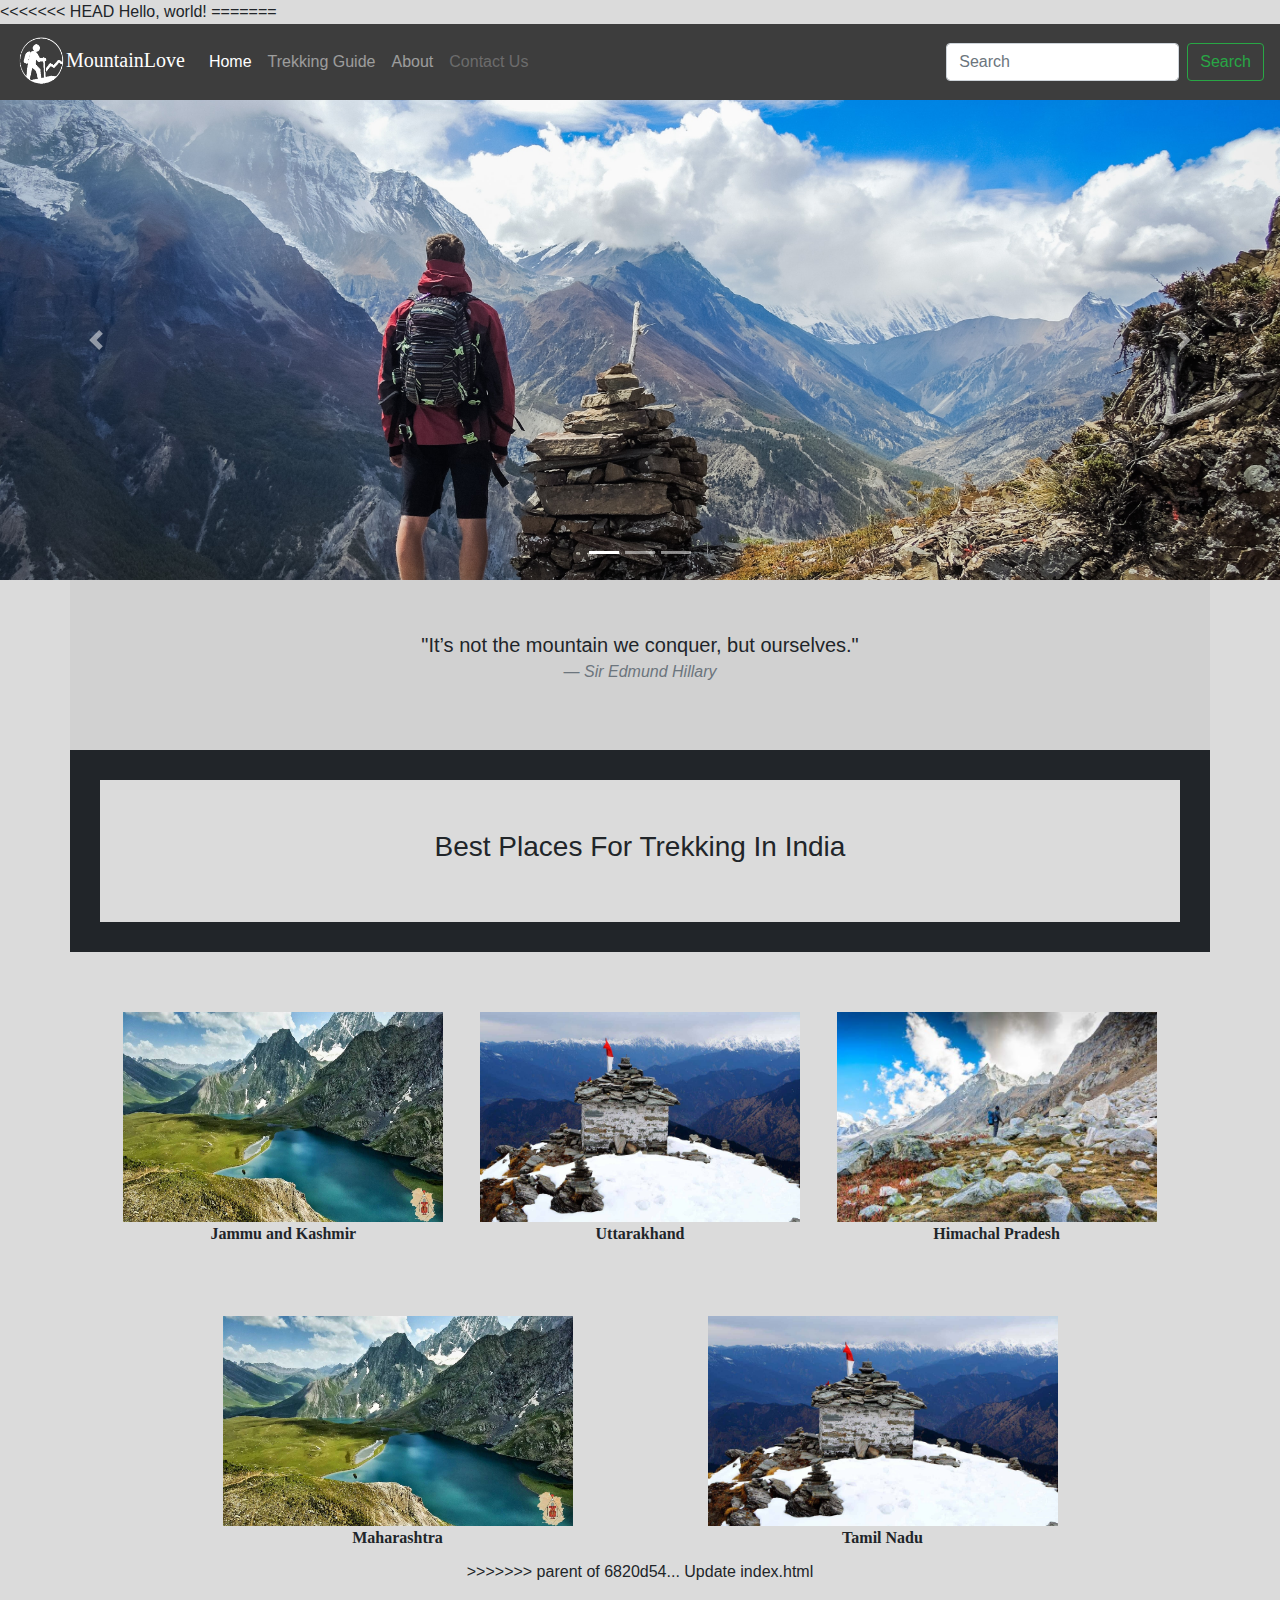
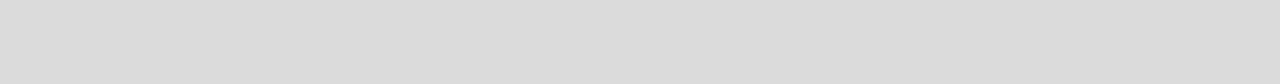
==== index.html @ 58a9938d "first commit" ====
<!DOCTYPE html>
<html>
<<<<<<< HEAD
    <head>
        <title>My Webpage</title>
    </head>
    <body>
        Hello, world!
    </body>
</html>
=======
<head>
    <title>Home</title>
    <meta charset="utf-8">
    <meta name="viewport" content="width=device-width, initial-scale=1, shrink-to-fit=no">
    <script src="https://code.jquery.com/jquery-3.3.1.slim.min.js" integrity="sha384-q8i/X+965DzO0rT7abK41JStQIAqVgRVzpbzo5smXKp4YfRvH+8abtTE1Pi6jizo" crossorigin="anonymous"></script>
    <script src="https://cdnjs.cloudflare.com/ajax/libs/popper.js/1.14.7/umd/popper.min.js" integrity="sha384-UO2eT0CpHqdSJQ6hJty5KVphtPhzWj9WO1clHTMGa3JDZwrnQq4sF86dIHNDz0W1" crossorigin="anonymous"></script>
    <script src="https://stackpath.bootstrapcdn.com/bootstrap/4.3.1/js/bootstrap.min.js" integrity="sha384-JjSmVgyd0p3pXB1rRibZUAYoIIy6OrQ6VrjIEaFf/nJGzIxFDsf4x0xIM+B07jRM" crossorigin="anonymous"></script>
    <link rel="stylesheet" href="https://stackpath.bootstrapcdn.com/bootstrap/4.3.1/css/bootstrap.min.css" integrity="sha384-ggOyR0iXCbMQv3Xipma34MD+dH/1fQ784/j6cY/iJTQUOhcWr7x9JvoRxT2MZw1T" crossorigin="anonymous">
    <style>
        body {
            background-color:#dbdbdb;
        }
        .row > div{
            padding:10px;
            text-align: center;
        }
        .container {
            padding: 50px;
            text-align:center;
        }
    </style>
</head>
<body>
<!-- Navigation bar-->
<nav class="navbar navbar-expand-lg navbar-dark" style="background-color:#3d3d3d">
  <a class="navbar-brand" href="index.html" style="font-family:Comic Sans MS">
      <img src="Untitled.png" height="50px" width="50px">MountainLove
  </a>
  <button class="navbar-toggler" type="button" data-toggle="collapse" data-target="#navbarTogglerDemo02" aria-controls="navbarTogglerDemo02" aria-expanded="false" aria-label="Toggle navigation">
    <span class="navbar-toggler-icon"></span>
  </button>

  <div class="collapse navbar-collapse" id="navbarTogglerDemo02">
    <ul class="navbar-nav mr-auto mt-2 mt-lg-0">
      <li class="nav-item active">
        <a class="nav-link" href="index.html">Home <span class="sr-only">(current)</span></a>
      </li>
      <li class="nav-item">
        <a class="nav-link" href="Trekkingguide.html">Trekking Guide</a>
      </li>
      <li class="nav-item">
        <a class="nav-link" href="#">About</a>
      </li>
      <li class="nav-item">
        <a class="nav-link disabled" href="#" tabindex="-1" aria-disabled="true">Contact Us</a>
      </li>
    </ul>
    <form class="form-inline my-2 my-lg-0">
      <input class="form-control mr-sm-2" type="search" placeholder="Search">
      <button class="btn btn-outline-success my-2 my-sm-0" type="submit">Search</button>
    </form>
  </div>
</nav>
<div id="carouselExampleIndicators" class="carousel slide carousel-fade" data-ride="carousel">
  <ol class="carousel-indicators">
    <li data-target="#carouselExampleIndicators" data-slide-to="0" class="active"></li>
    <li data-target="#carouselExampleIndicators" data-slide-to="1"></li>
    <li data-target="#carouselExampleIndicators" data-slide-to="2"></li>
  </ol>
  <div class="carousel-inner">
    <div class="carousel-item active">
      <img src="home2.jpg" class="d-block w-100" alt="...">
    </div>
    <div class="carousel-item">
      <img src="home3.jpg" class="d-block w-100" alt="...">
    </div>
    <div class="carousel-item">
      <img src="home1.jpg" class="d-block w-100" alt="...">
    </div>
  </div>
  <a class="carousel-control-prev" href="#carouselExampleIndicators" role="button" data-slide="prev">
    <span class="carousel-control-prev-icon" aria-hidden="true"></span>
    <span class="sr-only">Previous</span>
  </a>
  <a class="carousel-control-next" href="#carouselExampleIndicators" role="button" data-slide="next">
    <span class="carousel-control-next-icon" aria-hidden="true"></span>
    <span class="sr-only">Next</span>
  </a>
</div>
<div class="container" style="background-color:#d1d1d1">
<blockquote class="blockquote text-center">
  <p class="mb-0">"It’s not the mountain we conquer, but ourselves."</p>
  <footer class="blockquote-footer"><cite title="Source Title">Sir Edmund Hillary</cite></footer>
</blockquote>
</div>
<div class="container" style="border:30px solid">
  <h3>Best Places For Trekking In India</h3>
</div>
<div class="container">
  <div class="row">
    <div class="col-lg-4 col-sm-12">
      <img src="jk.jpg" width="320px" height="210px">
      <div style="font-family:Comic Sans MS; font-weight:bold">Jammu and Kashmir</div>
    </div>
    <div class="col-lg-4 col-sm-12">
      <img src="utt1.jpg" width="320px" height="210px">
      <div style="font-family:Comic Sans MS; font-weight:bold">Uttarakhand</div>
    </div>
    <div class="col-lg-4 col-sm-12">
      <img src="hp.jpg" width="320px" height="210px">
      <div style="font-family:Comic Sans MS; font-weight:bold">Himachal Pradesh</div>
    </div>
  </div>
<div>
<div class="container" >
  <div class="row">
    <div class="col-lg-6 col-sm-12" >
      <img src="jk.jpg" width="350px" height="210px">
      <div style="font-family:Comic Sans MS; font-weight:bold">Maharashtra</div>
    </div>
    <div class="col-lg-6 col-sm-12">
      <img src="utt1.jpg" width="350px" height="210px">
      <div style="font-family:Comic Sans MS; font-weight:bold">Tamil Nadu</div>
    </div>
  </div>
<div>
</div>

</body>
</html>
>>>>>>> parent of 6820d54... Update index.html
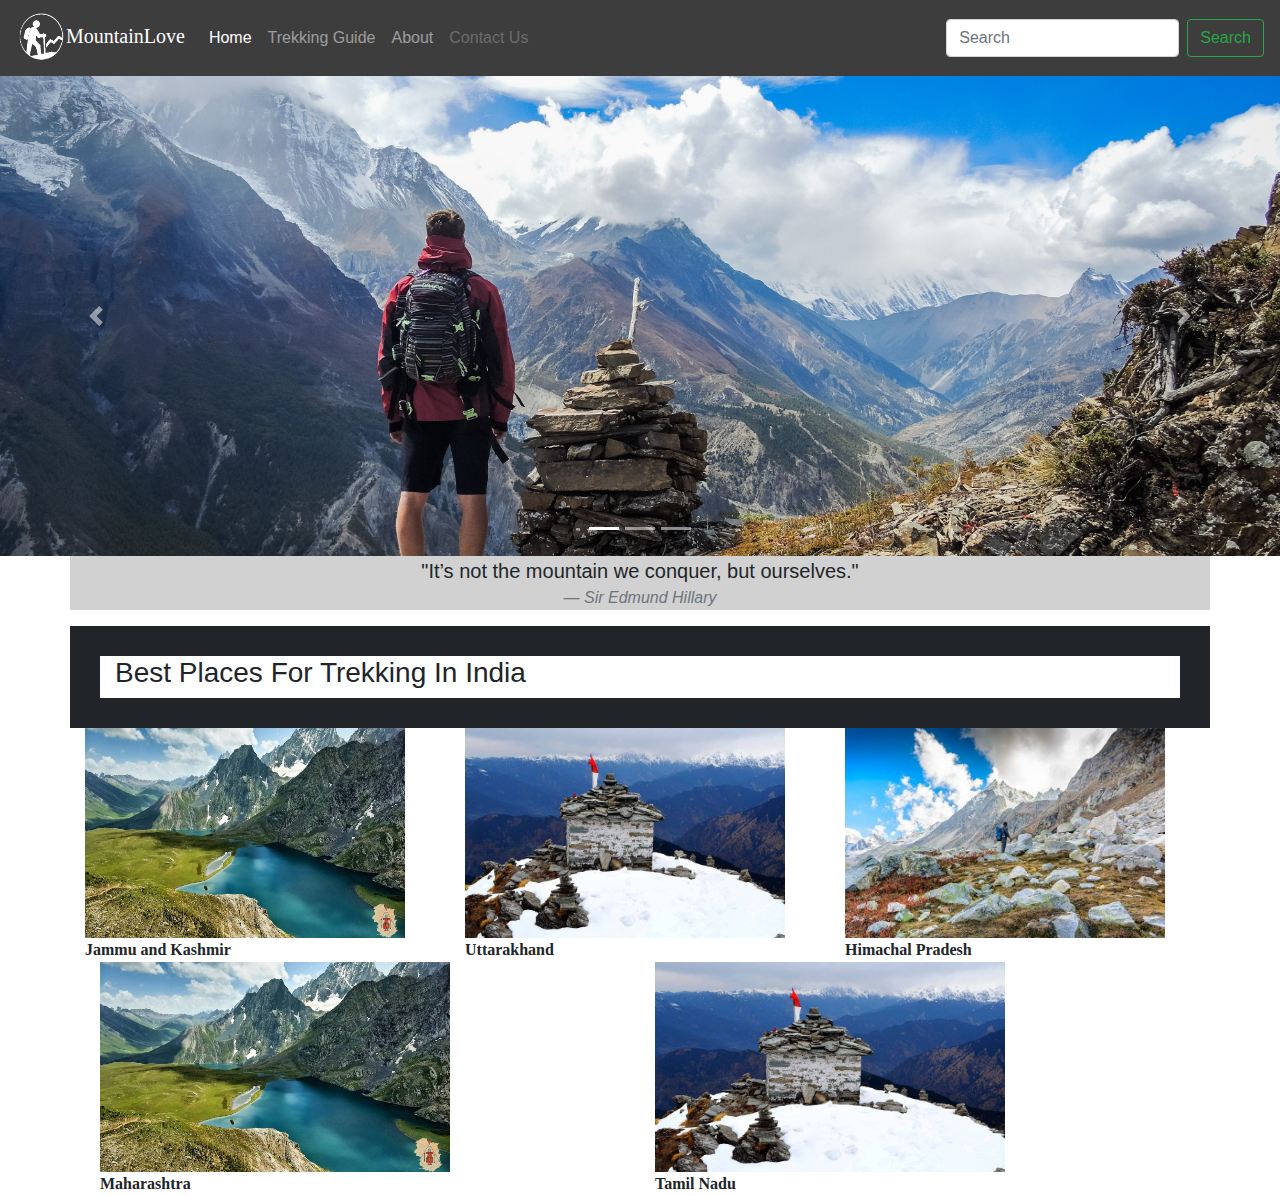
==== commit 4b79f4ee: "change in index and trekking guide file" ====
--- a/index.html
+++ b/index.html
@@ -1,14 +1,5 @@
 <!DOCTYPE html>
 <html>
-<<<<<<< HEAD
-    <head>
-        <title>My Webpage</title>
-    </head>
-    <body>
-        Hello, world!
-    </body>
-</html>
-=======
 <head>
     <title>Home</title>
     <meta charset="utf-8">
@@ -16,20 +7,8 @@
     <script src="https://code.jquery.com/jquery-3.3.1.slim.min.js" integrity="sha384-q8i/X+965DzO0rT7abK41JStQIAqVgRVzpbzo5smXKp4YfRvH+8abtTE1Pi6jizo" crossorigin="anonymous"></script>
     <script src="https://cdnjs.cloudflare.com/ajax/libs/popper.js/1.14.7/umd/popper.min.js" integrity="sha384-UO2eT0CpHqdSJQ6hJty5KVphtPhzWj9WO1clHTMGa3JDZwrnQq4sF86dIHNDz0W1" crossorigin="anonymous"></script>
     <script src="https://stackpath.bootstrapcdn.com/bootstrap/4.3.1/js/bootstrap.min.js" integrity="sha384-JjSmVgyd0p3pXB1rRibZUAYoIIy6OrQ6VrjIEaFf/nJGzIxFDsf4x0xIM+B07jRM" crossorigin="anonymous"></script>
-    <link rel="stylesheet" href="https://stackpath.bootstrapcdn.com/bootstrap/4.3.1/css/bootstrap.min.css" integrity="sha384-ggOyR0iXCbMQv3Xipma34MD+dH/1fQ784/j6cY/iJTQUOhcWr7x9JvoRxT2MZw1T" crossorigin="anonymous">
-    <style>
-        body {
-            background-color:#dbdbdb;
-        }
-        .row > div{
-            padding:10px;
-            text-align: center;
-        }
-        .container {
-            padding: 50px;
-            text-align:center;
-        }
-    </style>
+  <link rel="stylesheet" href="https://stackpath.bootstrapcdn.com/bootstrap/4.3.1/css/bootstrap.min.css" integrity="sha384-ggOyR0iXCbMQv3Xipma34MD+dH/1fQ784/j6cY/iJTQUOhcWr7x9JvoRxT2MZw1T" crossorigin="anonymous">
+    <link rel="stylesheet" href="styles1.css">
 </head>
 <body>
 <!-- Navigation bar-->
@@ -124,9 +103,8 @@
       <div style="font-family:Comic Sans MS; font-weight:bold">Tamil Nadu</div>
     </div>
   </div>
-<div>
 </div>
 
 </body>
 </html>
->>>>>>> parent of 6820d54... Update index.html
+
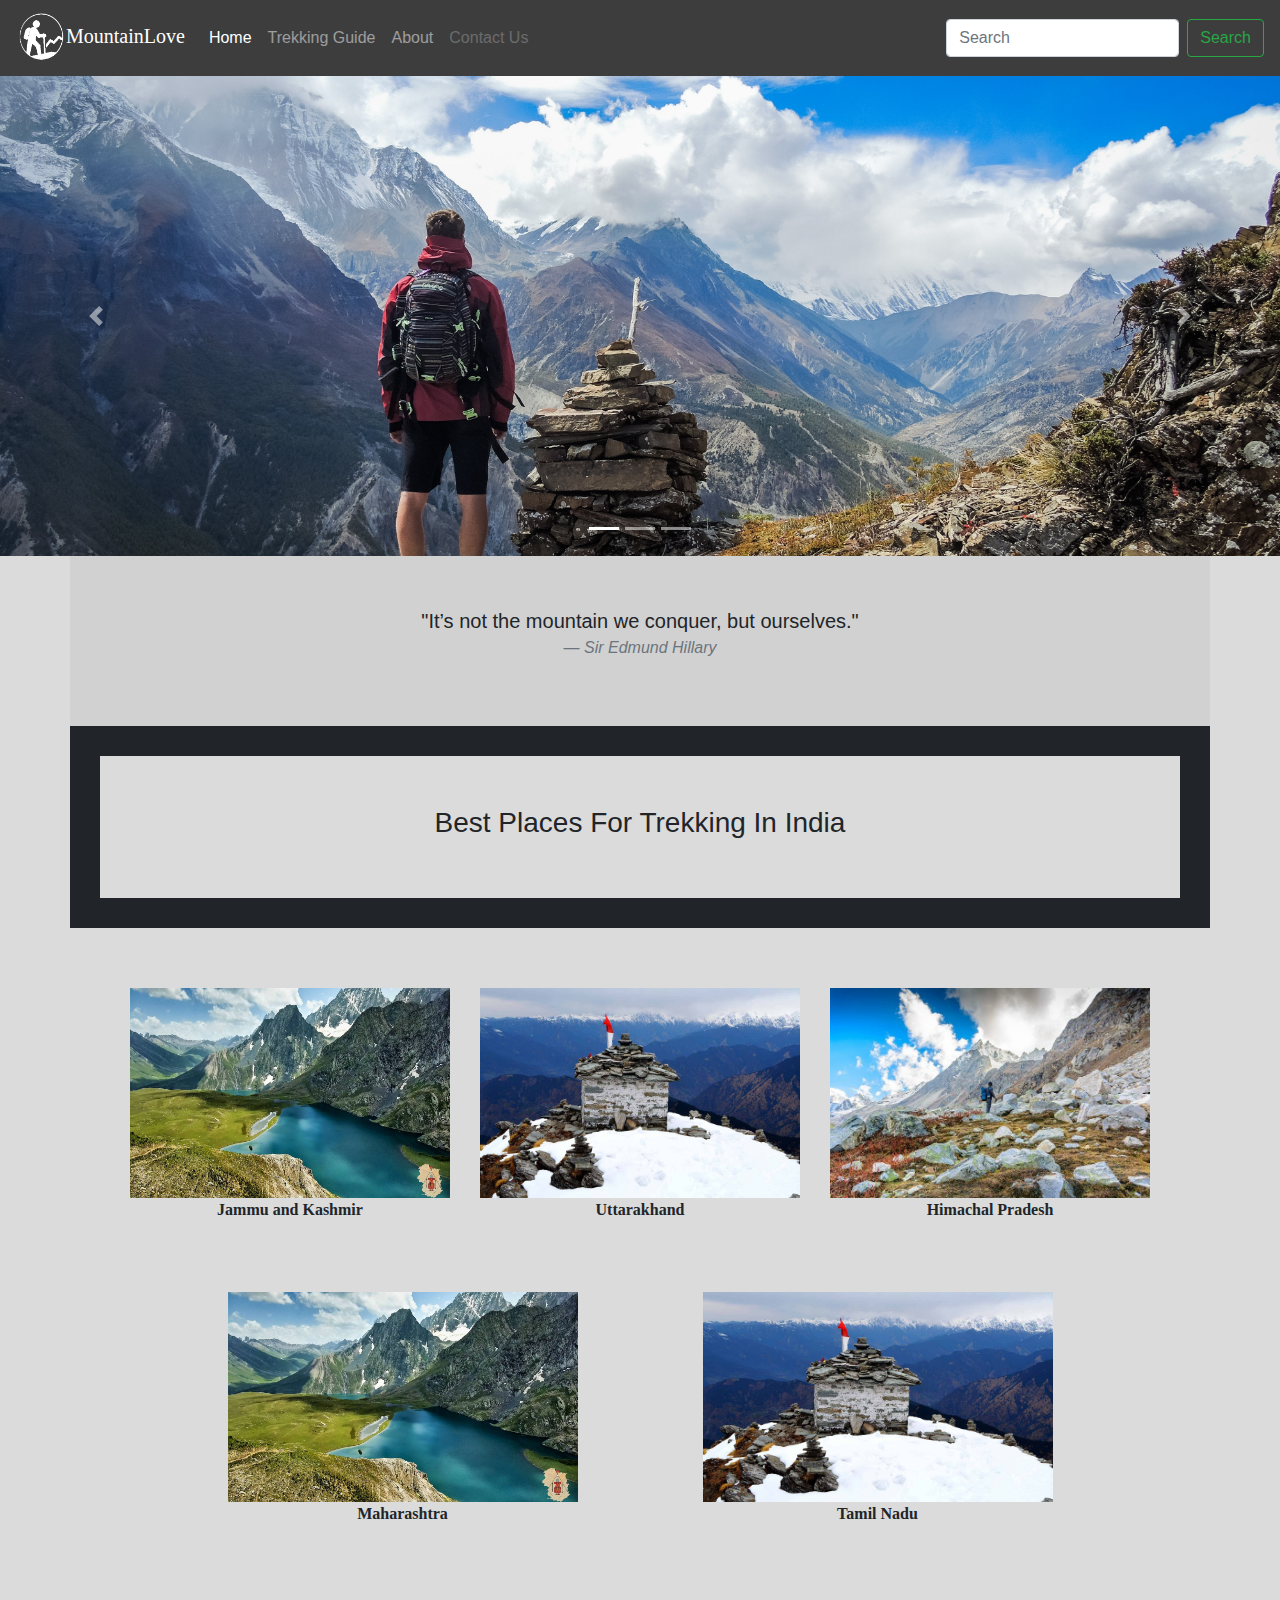
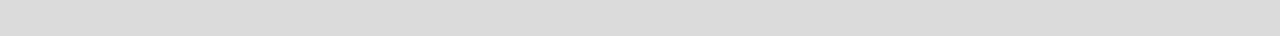
==== commit 8ae60194: "expected final commit" ====
--- a/index.html
+++ b/index.html
@@ -7,12 +7,19 @@
     <script src="https://code.jquery.com/jquery-3.3.1.slim.min.js" integrity="sha384-q8i/X+965DzO0rT7abK41JStQIAqVgRVzpbzo5smXKp4YfRvH+8abtTE1Pi6jizo" crossorigin="anonymous"></script>
     <script src="https://cdnjs.cloudflare.com/ajax/libs/popper.js/1.14.7/umd/popper.min.js" integrity="sha384-UO2eT0CpHqdSJQ6hJty5KVphtPhzWj9WO1clHTMGa3JDZwrnQq4sF86dIHNDz0W1" crossorigin="anonymous"></script>
     <script src="https://stackpath.bootstrapcdn.com/bootstrap/4.3.1/js/bootstrap.min.js" integrity="sha384-JjSmVgyd0p3pXB1rRibZUAYoIIy6OrQ6VrjIEaFf/nJGzIxFDsf4x0xIM+B07jRM" crossorigin="anonymous"></script>
-  <link rel="stylesheet" href="https://stackpath.bootstrapcdn.com/bootstrap/4.3.1/css/bootstrap.min.css" integrity="sha384-ggOyR0iXCbMQv3Xipma34MD+dH/1fQ784/j6cY/iJTQUOhcWr7x9JvoRxT2MZw1T" crossorigin="anonymous">
+    <link rel="stylesheet" href="https://stackpath.bootstrapcdn.com/bootstrap/4.3.1/css/bootstrap.min.css" integrity="sha384-ggOyR0iXCbMQv3Xipma34MD+dH/1fQ784/j6cY/iJTQUOhcWr7x9JvoRxT2MZw1T" crossorigin="anonymous">
     <link rel="stylesheet" href="styles1.css">
+    <style>
+      @media print{
+            #noprint{
+              display:none;
+            }
+      }
+    </style>
 </head>
 <body>
 <!-- Navigation bar-->
-<nav class="navbar navbar-expand-lg navbar-dark" style="background-color:#3d3d3d">
+<nav id="noprint" class="navbar navbar-expand-lg navbar-dark" style="background-color:#3d3d3d">
   <a class="navbar-brand" href="index.html" style="font-family:Comic Sans MS">
       <img src="Untitled.png" height="50px" width="50px">MountainLove
   </a>
@@ -29,10 +36,10 @@
         <a class="nav-link" href="Trekkingguide.html">Trekking Guide</a>
       </li>
       <li class="nav-item">
-        <a class="nav-link" href="#">About</a>
+        <a class="nav-link" href="about.html">About</a>
       </li>
       <li class="nav-item">
-        <a class="nav-link disabled" href="#" tabindex="-1" aria-disabled="true">Contact Us</a>
+        <a class="nav-link disabled" href="contact.html" tabindex="-1" aria-disabled="true">Contact Us</a>
       </li>
     </ul>
     <form class="form-inline my-2 my-lg-0">
--- a/styles1.css
+++ b/styles1.css
@@ -0,0 +1,15 @@
+div .row {
+  padding: 10px;
+  text-align: center;
+}
+
+body {
+  background-color: #dbdbdb;
+}
+
+.container {
+  padding: 50px;
+  text-align: center;
+}
+
+/*# sourceMappingURL=styles1.css.map */
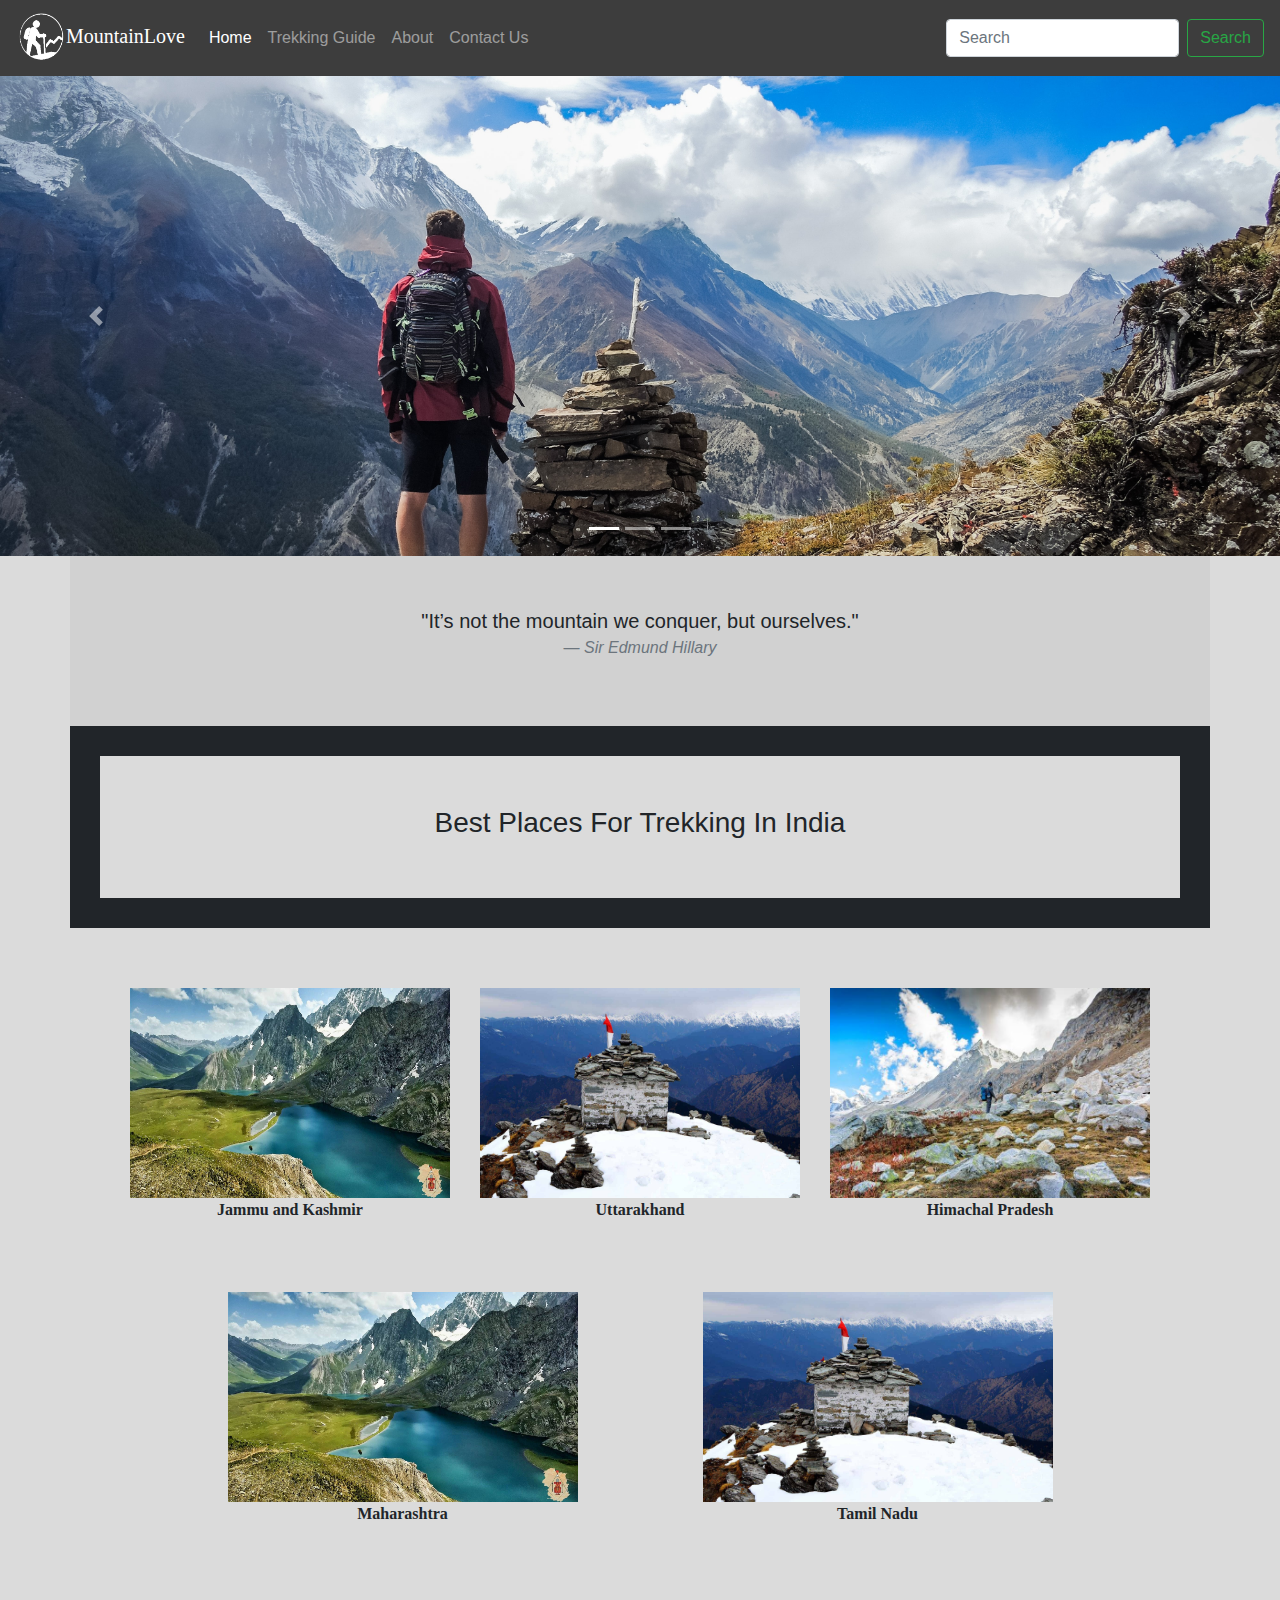
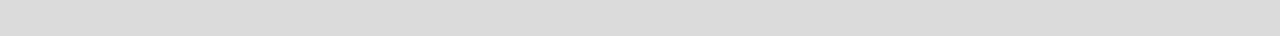
==== commit 3d1a6286: "expected s final commit" ====
--- a/index.html
+++ b/index.html
@@ -39,7 +39,10 @@
         <a class="nav-link" href="about.html">About</a>
       </li>
       <li class="nav-item">
-        <a class="nav-link disabled" href="contact.html" tabindex="-1" aria-disabled="true">Contact Us</a>
+        <a class="nav-link" href="contact.html">Contact Us</a>
+      </li>
+      <li class="nav-item">
+        <a class="nav-link disabled" href="contact.html" tabindex="-1" aria-disabled="true"></a>
       </li>
     </ul>
     <form class="form-inline my-2 my-lg-0">
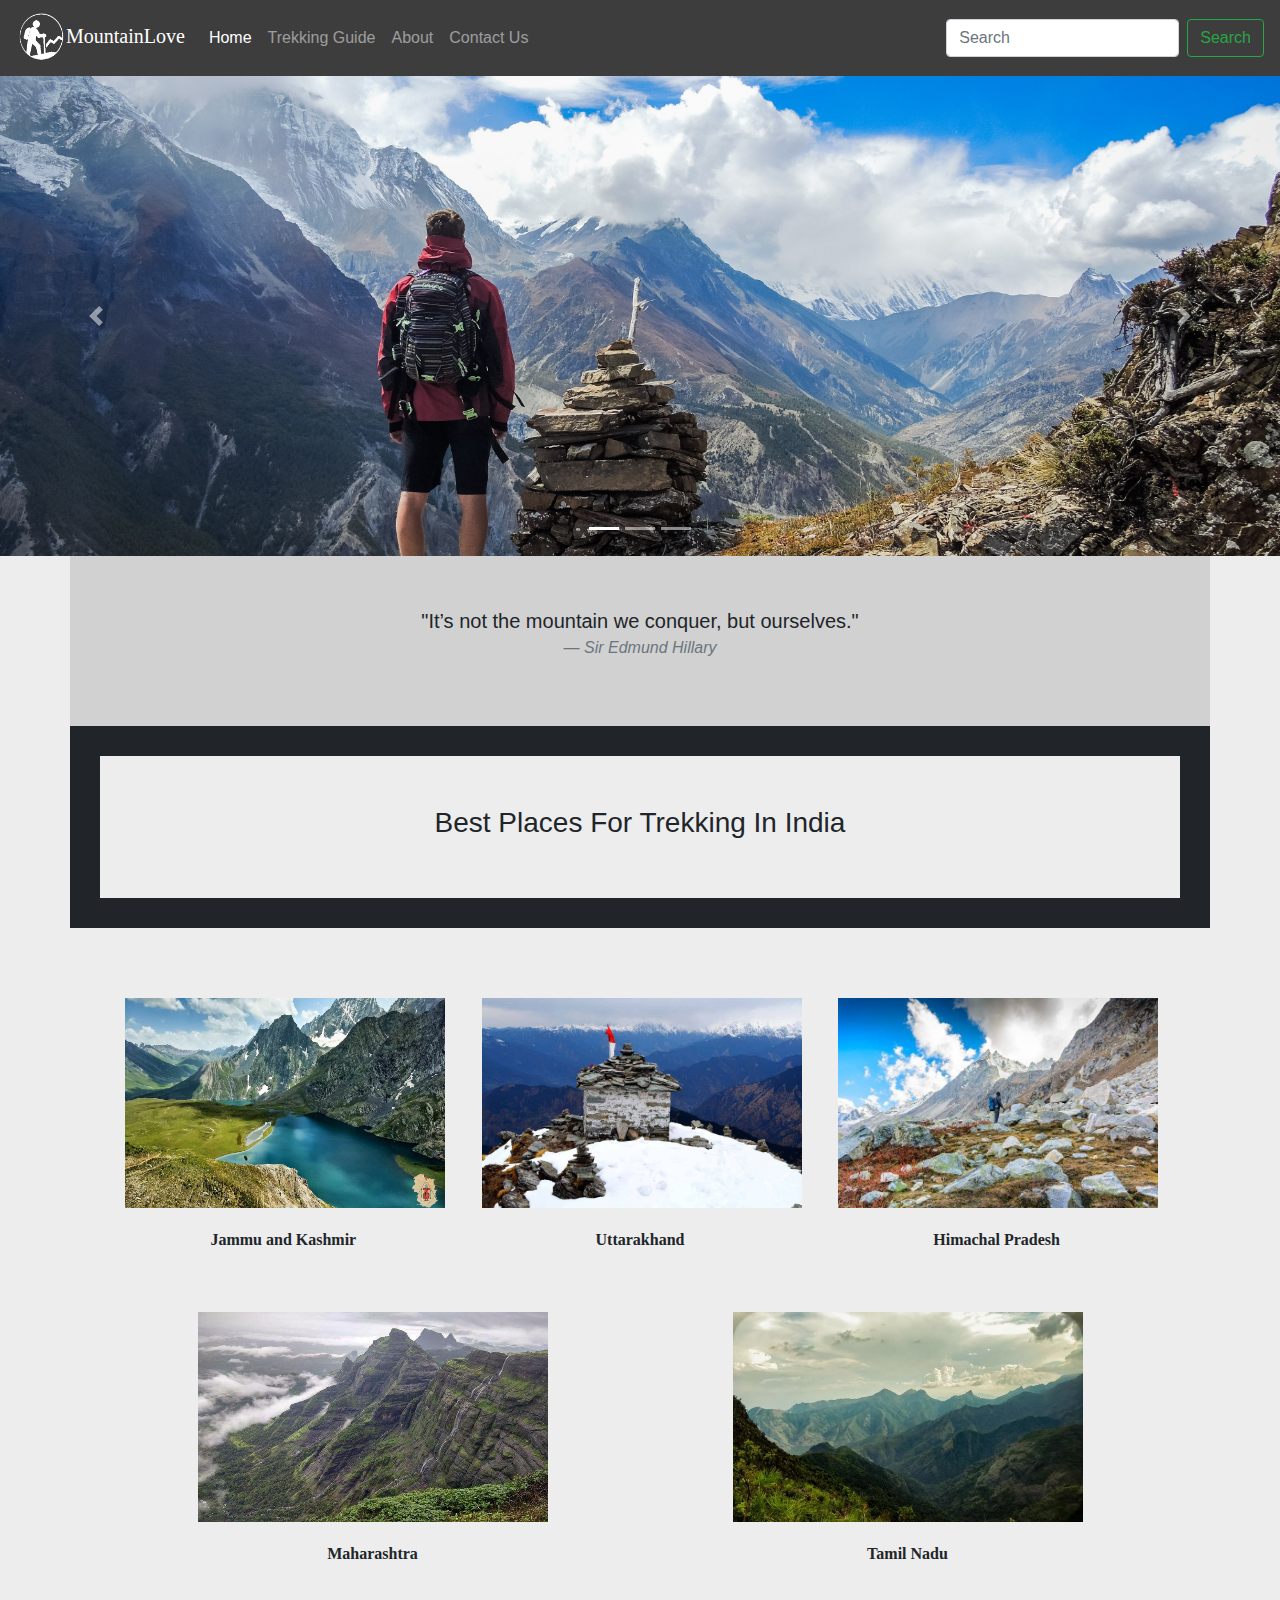
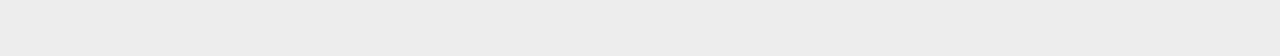
==== commit 35c2f7ab: "expected ss final commit" ====
--- a/index.html
+++ b/index.html
@@ -100,20 +100,16 @@
       <img src="hp.jpg" width="320px" height="210px">
       <div style="font-family:Comic Sans MS; font-weight:bold">Himachal Pradesh</div>
     </div>
-  </div>
-<div>
-<div class="container" >
-  <div class="row">
     <div class="col-lg-6 col-sm-12" >
-      <img src="jk.jpg" width="350px" height="210px">
+      <img src="mah.jpg" width="350px" height="210px">
       <div style="font-family:Comic Sans MS; font-weight:bold">Maharashtra</div>
     </div>
     <div class="col-lg-6 col-sm-12">
-      <img src="utt1.jpg" width="350px" height="210px">
+      <img src="tn.jpg" width="350px" height="210px">
       <div style="font-family:Comic Sans MS; font-weight:bold">Tamil Nadu</div>
     </div>
   </div>
-</div>
+<div>
 
 </body>
 </html>
--- a/styles1.css
+++ b/styles1.css
@@ -1,10 +1,10 @@
-div .row {
-  padding: 10px;
+.row div {
+  padding: 20px;
   text-align: center;
 }
 
 body {
-  background-color: #dbdbdb;
+  background-color: #ededed;
 }
 
 .container {
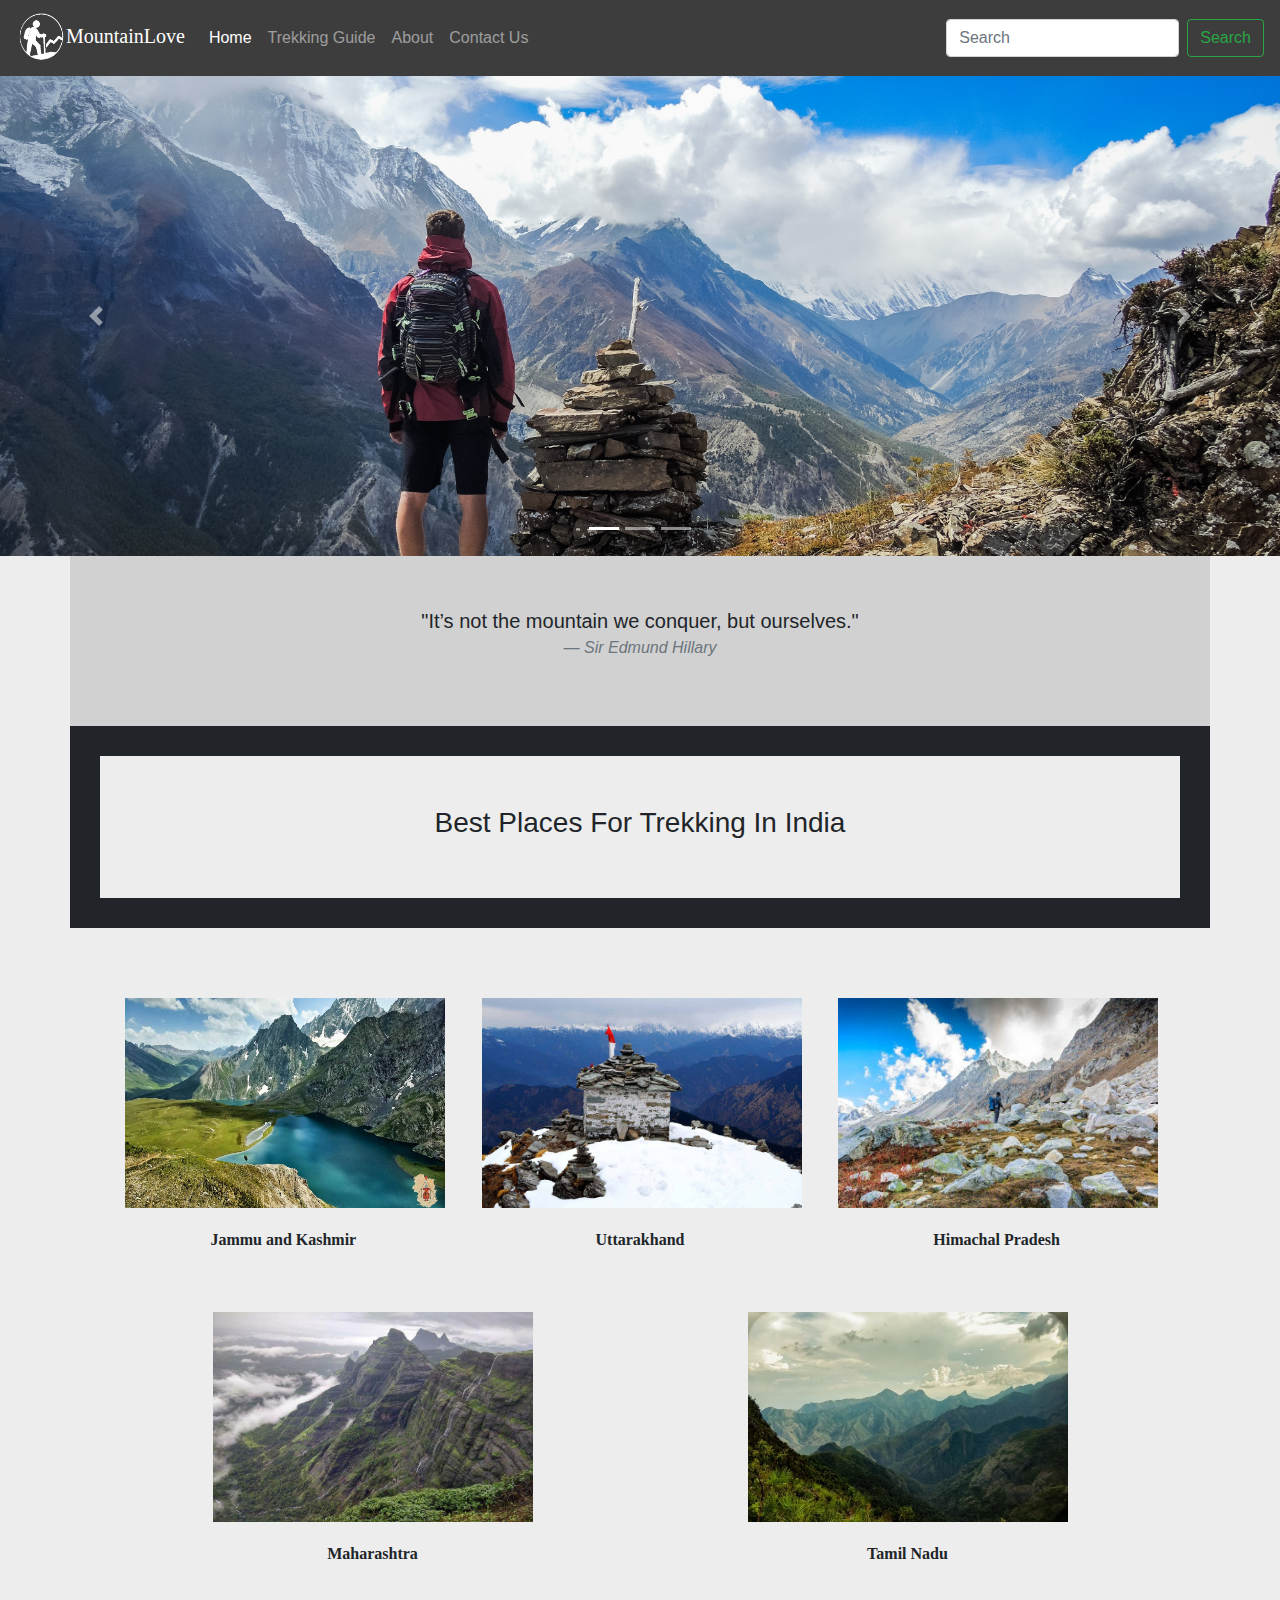
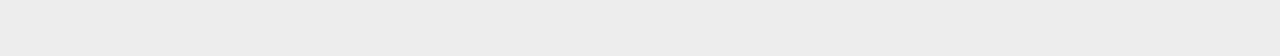
==== commit 0b801553: "expected sss final commit" ====
--- a/index.html
+++ b/index.html
@@ -101,11 +101,11 @@
       <div style="font-family:Comic Sans MS; font-weight:bold">Himachal Pradesh</div>
     </div>
     <div class="col-lg-6 col-sm-12" >
-      <img src="mah.jpg" width="350px" height="210px">
+      <img src="mah.jpg" width="320px" height="210px">
       <div style="font-family:Comic Sans MS; font-weight:bold">Maharashtra</div>
     </div>
     <div class="col-lg-6 col-sm-12">
-      <img src="tn.jpg" width="350px" height="210px">
+      <img src="tn.jpg" width="320px" height="210px">
       <div style="font-family:Comic Sans MS; font-weight:bold">Tamil Nadu</div>
     </div>
   </div>
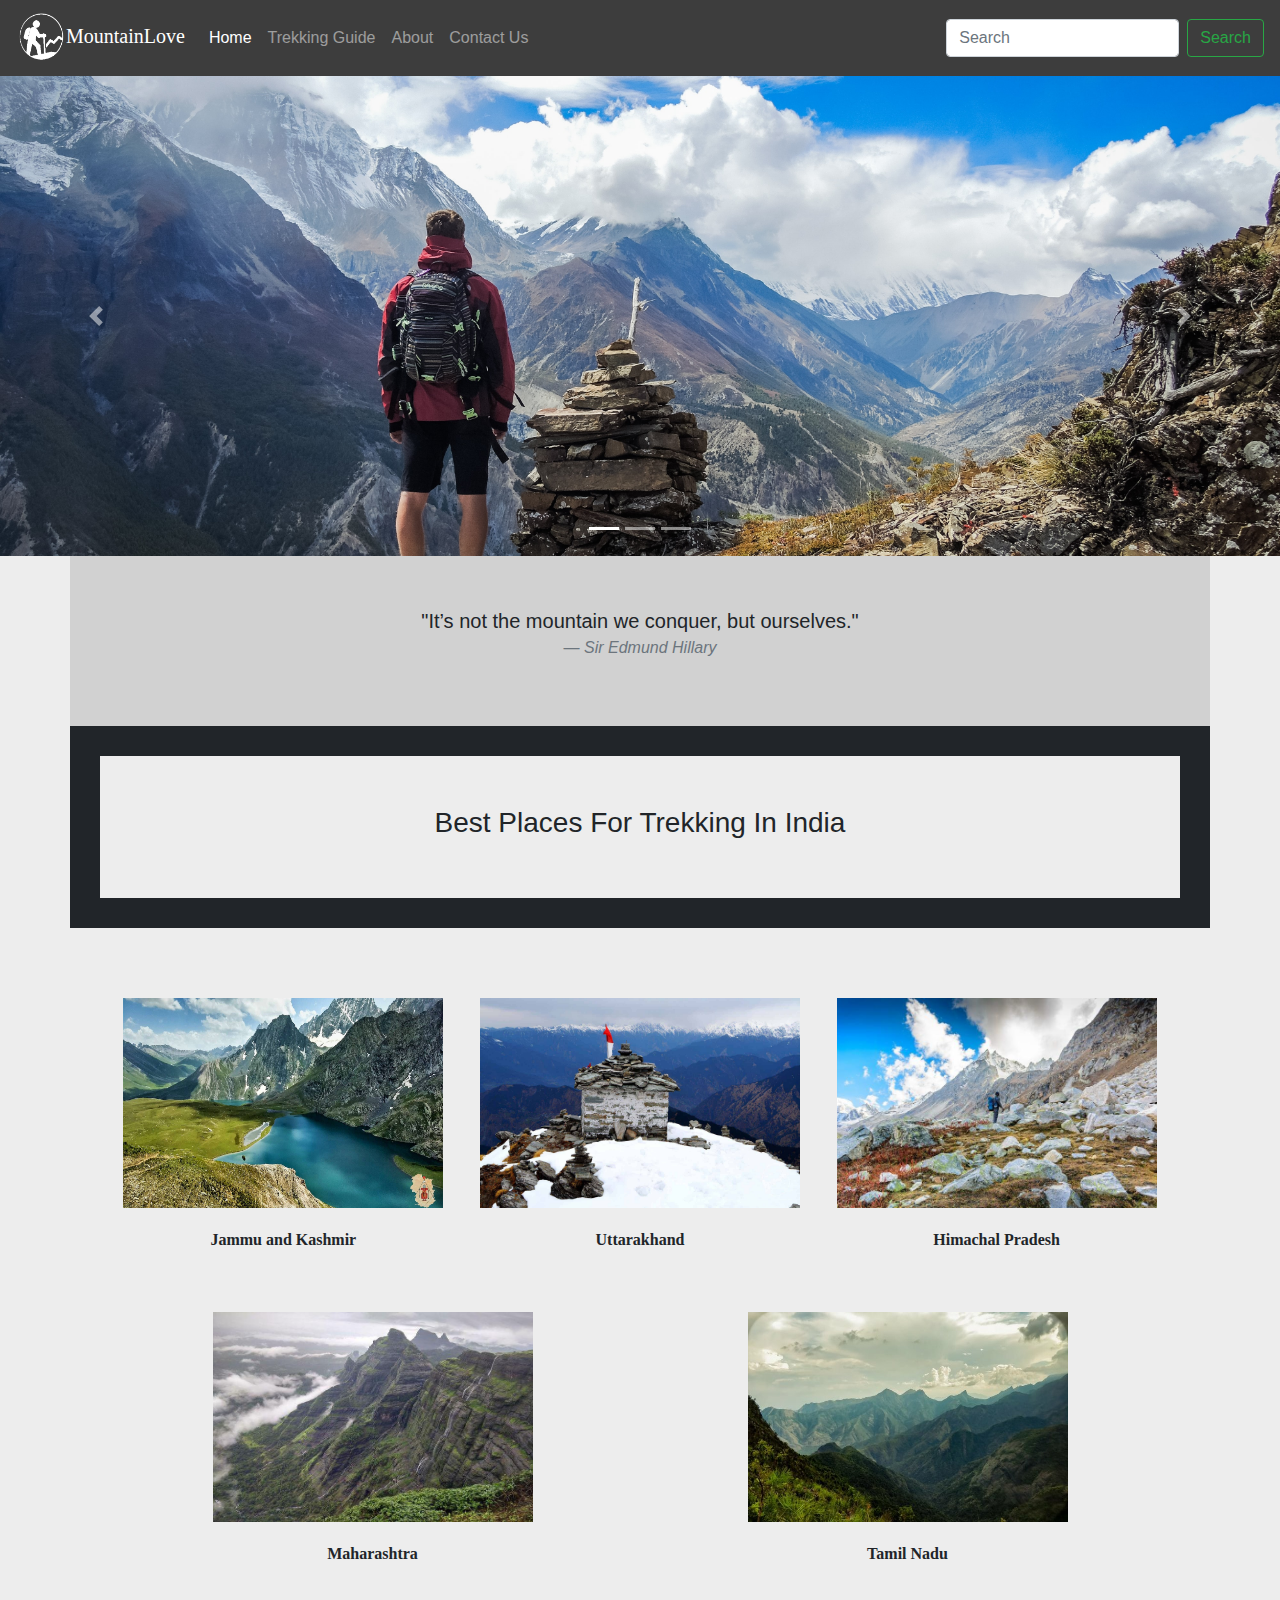
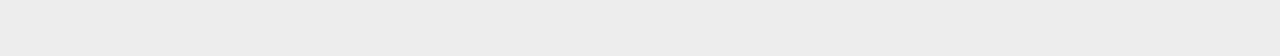
==== commit 28d2a424: "expected ssss final commit" ====
--- a/index.html
+++ b/index.html
@@ -13,6 +13,13 @@
       @media print{
             #noprint{
               display:none;
+            }
+      }
+      @media (max-width:370px){
+            .row div img{
+                height:200px;
+                width:280px;
+
             }
       }
     </style>
--- a/styles1.css
+++ b/styles1.css
@@ -1,5 +1,7 @@
 .row div {
   padding: 20px;
+  padding-left: 5px;
+  padding-right: 5px;
   text-align: center;
 }
 
